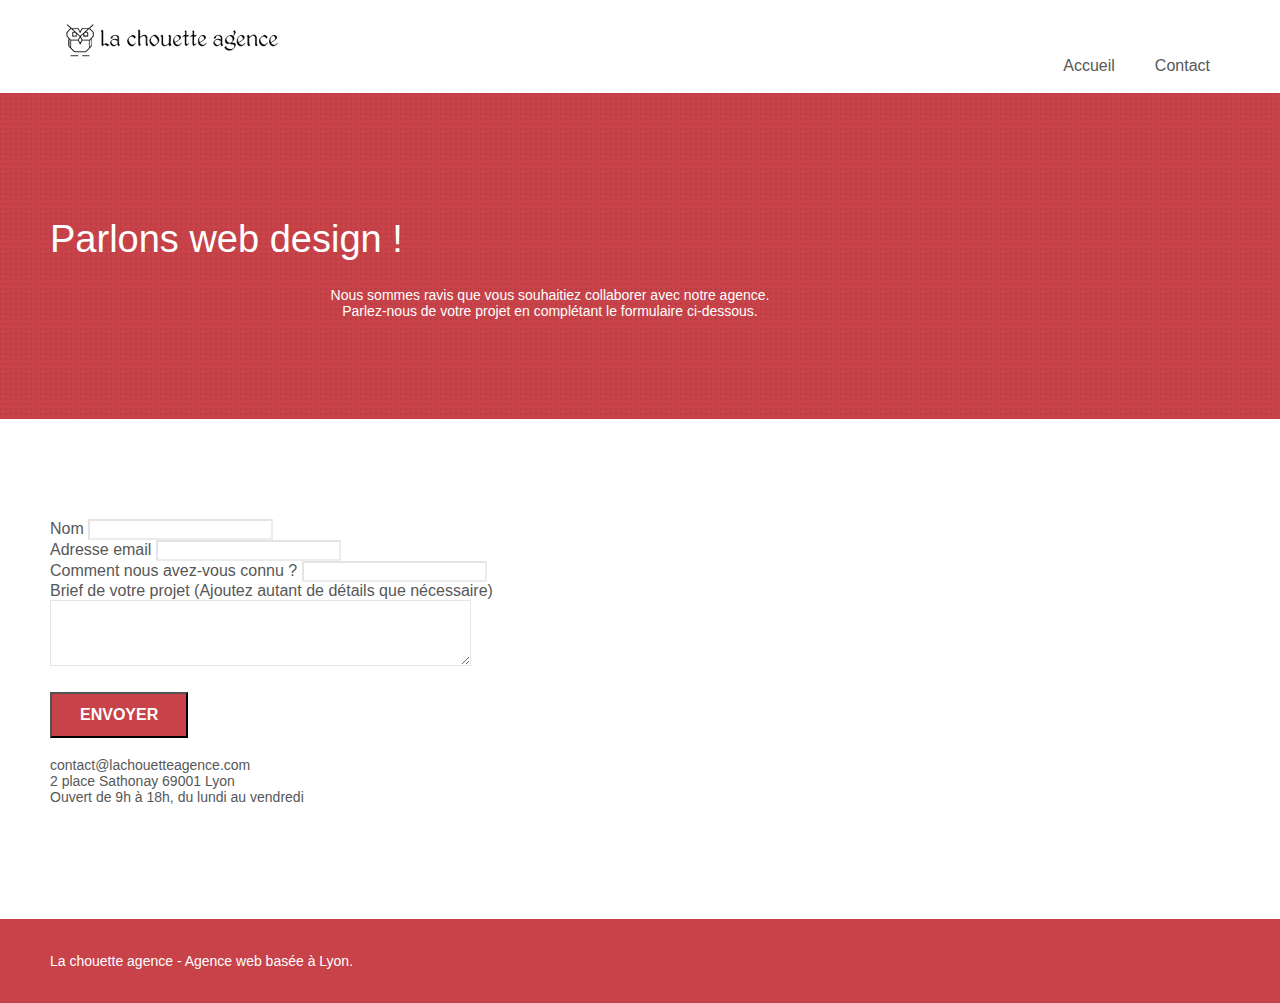
==== contact.html @ 04d6fb95 "MOD5: Travail sur la navigation" ====
<!doctype html>
<html lang="Default">
<head>
    <meta charset="utf-8">
    <meta name="keywords" content="">
    <meta name="description" content="">
    <meta name="viewport" content="width=device-width, initial-scale=1.0, viewport-fit=cover">
    <link rel="shortcut icon" type="image/png" href="favicon.jpg">
    
	<link rel="stylesheet" type="text/css" href="./css/bootstrap.min.css">
	<link rel="stylesheet" type="text/css" href="style.css">
	<link rel="stylesheet" type="text/css" href="./css/font-awesome.min.css">
	<link rel="stylesheet" type="text/css" href="./css/et-line.min.css">
	
    
	<script src="./js/jquery-2.1.0.min.js"></script>
	<script src="./js/bootstrap.min.js"></script>
	<script src="./js/blocs.min.js"></script>
	<script src="./js/jqBootstrapValidation.js"></script>
	<script src="./js/formHandler.js"></script>
    <title>Page2</title>

    
<!-- Analytics -->
 
<!-- Analytics END -->
    
</head>
<body class="page-container">
<!-- Principal conteneur -->

	<!-- bloc-0 -->
	<header class="bloc bgc-white l-bloc " id="bloc-0">
		<div class="container bloc-sm">
			<nav class="navbar row">
				<div class="navbar-header">
					<a class="navbar-brand" href="index.html"><img src="img/la-chouette-agence.png" alt="atlanta web design logo" height="40" /></a>
					<!--<button id="nav-toggle" type="button" class="ui-navbar-toggle navbar-toggle" data-toggle="collapse" data-target=".navbar-1">
						<span class="sr-only">Toggle navigation</span><span class="icon-bar"></span><span class="icon-bar"></span><span class="icon-bar"></span>
					</button>-->
				</div>
				<div class="collapse navbar-collapse navbar-1 special-dropdown-nav">
					<ul class="site-navigation nav navbar-nav">
						<li class="spaceA">
							<a href="index.html">Accueil</a>
						</li>

						<li class="spaceB">
							<a href="contact.html">Contact</a>
						</li>
					</ul>
				</div>
			</nav>
		</div>
	</header>
	<!-- bloc-0 END -->

	<main>

		<!-- bloc-6 -->
		<div class="orange-dark-bg bloc bg-dots-bg bg-repeat bgc-atomic-tangerine d-bloc bloc-bg-texture texture-paper" id="bloc-6">
			<div class="container bloc-lg">
				<div class="row">
					<div class="col-sm-12">
						<h1 class="white-text text-center hero-bloc-text tc-white">
							Parlons web design !
						</h1>
						<p class="minFontSize white-text text-center mg-lg tc-white tight-width-whitespace">
							Nous sommes ravis que vous souhaitiez collaborer avec notre agence.<br>
							Parlez-nous de votre projet en complétant le formulaire ci-dessous.
						</p>
					</div>
				</div>
			</div>
		</div>
		<!-- bloc-6 END -->

		<!-- bloc-7 -->
		<div class="bloc bgc-white l-bloc" id="bloc-7">
			<div class="container bloc-lg">
				<div class="row">
					<div class="col-sm-6">
						<form id="form_1" novalidate success-msg="Your message has been sent." fail-msg="Sorry it seems that our mail server is not responding, Sorry for the inconvenience!">
							<div class="form-group">
								<label>
									Nom
								</label>
								<input id="name" class="form-control" required />
							</div>
							<div class="form-group">
								<label>
									Adresse email
								</label>
								<input id="email" class="form-control" type="email" required />
							</div>
							<div class="form-group">
								<label>
									Comment nous avez-vous connu ?
								</label>
								<input class="form-control" type="email" required id="input_504" />
							</div>
							<div class="form-group">
								<label>
									Brief de votre projet (Ajoutez autant de détails que nécessaire)<br>
								</label><textarea id="message" class="form-control" rows="4" cols="50" required></textarea>
							</div> 
							<button class="orange-dark-bg bloc-button btn btn-lg btn-block cta-hero btn-atomic-tangerine" type="submit">
								Envoyer
							</button>
						</form>
					</div>
					<div class="col-sm-6">
						<p class="minFontSizeBis">
							contact@lachouetteagence.com<br>2 place Sathonay 69001 Lyon<br>Ouvert de 9h à 18h, du lundi au vendredi<br>
						</p>
					</div>
				</div>
			</div>
		</div>
		<!-- bloc-7 END -->

		<!-- ScrollToTop Button -->
		<a class="bloc-button btn btn-d scrollToTop" onclick="scrollToTarget('1')"><span class="fa fa-chevron-up"></span></a>
		<!-- ScrollToTop Button END-->

	</main>

	<!-- Footer - bloc-8 -->
	<footer class="orange-dark-bg bloc bgc-atomic-tangerine d-bloc" id="bloc-8">
		<div class="container bloc-sm">
			<div class="row">
				<div class="col-sm-12">
					<p class="minFontSizeBis text-center white">
						La chouette agence - Agence web basée à Lyon.<br>
					</p>
					<div class="row row-no-gutters social">
						<div class="col-sm-3">
							<div class="text-center">
								<a class="social" href="index.html"><span class="fa fa-twitter icon-md"></span></a>
							</div>
						</div>
						<div class="col-sm-3">
							<div class="text-center">
								<a class="social" href="index.html"><span class="fa fa-facebook icon-md"></span></a>
							</div>
						</div>
						<div class="col-sm-3">
							<div class="text-center">
								<a class="social" href="index.html"><span class="fa fa-dribbble icon-md"></span></a>
							</div>
						</div>
						<div class="col-sm-3">
							<div class="text-center">
								<a class="social" href="index.html"><span class="fa fa-instagram icon-md"></span></a>
							</div>
						</div>
					</div>
				</div>
			</div>
		</div>
	</footer>
	<!-- Footer - bloc-8 END -->

</body>
<!-- Principal conteneur END -->

</html>
---- style.css ----
body {
    margin: 0;
    padding: 0;
    background: #FFF;
    overflow-x: hidden;
    -webkit-font-smoothing: antialiased;
    -moz-osx-font-smoothing: grayscale;
}

a,
button {
    transition: all .3s ease-in-out;
    outline: none!important;
}

a:hover {
    text-decoration: none;
    cursor: pointer;
}

#page-loading-blocs-notifaction {
    position: fixed;
    top: 0;
    bottom: 0;
    width: 100%;
    z-index: 100000;
    background: #FFFFFF url("img/pageload-spinner.gif") no-repeat center center;
}

.bloc {
    width: 100%;
    clear: both;
    background: 50% 50% no-repeat;
    padding: 0 50px;
    -webkit-background-size: cover;
    -moz-background-size: cover;
    -o-background-size: cover;
    background-size: cover;
    position: relative;
}

.bloc .container {
    padding-left: 0;
    padding-right: 0;
}

.bloc-lg {
    padding: 100px 50px;
}

.bloc-md {
    padding: 50px;
}

.bloc-sm {
    padding: 20px 50px;
}

.bg-center,
.bg-l-edge,
.bg-r-edge,
.bg-t-edge,
.bg-b-edge,
.bg-tl-edge,
.bg-bl-edge,
.bg-tr-edge,
.bg-br-edge,
.bg-repeat {
    -webkit-background-size: auto!important;
    -moz-background-size: auto!important;
    -o-background-size: auto!important;
    background-size: auto!important;
}

.bg-repeat {
    background: repeat;
}

.bg-t-edge {
    background: top no-repeat;
}

.bloc-bg-texture::before {
    content: "";
    background-size: 2px 2px;
    position: absolute;
    top: 0;
    bottom: 0;
    left: 0;
    right: 0;
}

.texture-paper::before {
    /*background: url("img/texture-paper.png");*/
    background-size: 280px 280px;
}

.b-parallax {
    background-attachment: fixed;
}

.d-bloc {
    color: rgba(255, 255, 255, .7);
}

.d-bloc button:hover {
    color: rgba(255, 255, 255, .9);
}

.d-bloc .icon-round,
.d-bloc .icon-square,
.d-bloc .icon-rounded,
.d-bloc .icon-semi-rounded-a,
.d-bloc .icon-semi-rounded-b {
    border-color: rgba(255, 255, 255, .9);
}

.d-bloc .divider-h span {
    border-color: rgba(255, 255, 255, .2);
}

.d-bloc .a-btn,
.d-bloc .navbar a,
.d-bloc .navbar-brand,
.d-bloc a .icon-sm,
.d-bloc a .icon-md,
.d-bloc a .icon-lg,
.d-bloc a .icon-xl,
.d-bloc h1 a,
.d-bloc h2 a,
.d-bloc h3 a,
.d-bloc h4 a,
.d-bloc h5 a,
.d-bloc h6 a,
.d-bloc p a {
    color: rgba(255, 255, 255, 1);
}

.d-bloc .a-btn:hover,
.d-bloc .navbar a:hover,
.d-bloc .navbar-brand:hover,
.d-bloc a:hover .icon-sm,
.d-bloc a:hover .icon-md,
.d-bloc a:hover .icon-lg,
.d-bloc a:hover .icon-xl,
.d-bloc h1 a:hover,
.d-bloc h2 a:hover,
.d-bloc h3 a:hover,
.d-bloc h4 a:hover,
.d-bloc h5 a:hover,
.d-bloc h6 a:hover,
.d-bloc p a:hover {
    color: rgba(255, 255, 255, 0.6);
}

.d-bloc .navbar-toggle .icon-bar {
    background: rgba(255, 255, 255, 1);
}

.d-bloc .btn-wire,
.d-bloc .btn-wire:hover {
    color: rgba(255, 255, 255, 1);
    border-color: rgba(255, 255, 255, 1);
}

.d-bloc .panel {
    color: rgba(0, 0, 0, .5);
}

.d-bloc .panel button:hover {
    color: rgba(0, 0, 0, .7);
}

.d-bloc .panel icon {
    border-color: rgba(0, 0, 0, .7);
}

.d-bloc .panel .divider-h span {
    border-color: rgba(0, 0, 0, .1);
}

.d-bloc .panel .a-btn {
    color: rgba(0, 0, 0, .6);
}

.d-bloc .panel .a-btn:hover {
    color: rgba(0, 0, 0, 1);
}

.d-bloc .panel .btn-wire,
.d-bloc .panel .btn-wire:hover {
    color: rgba(0, 0, 0, .7);
    border-color: rgba(0, 0, 0, .3);
}

.d-bloc .panel,
.l-bloc {
    color: rgba(0, 0, 0, .5);
}

.d-bloc .panel button:hover,
.l-bloc button:hover {
    color: rgba(0, 0, 0, .7);
}

.l-bloc .icon-round,
.l-bloc .icon-square,
.l-bloc .icon-rounded,
.l-bloc .icon-semi-rounded-a,
.l-bloc .icon-semi-rounded-b {
    border-color: rgba(0, 0, 0, .7);
}

.d-bloc .panel .divider-h span,
.l-bloc .divider-h span {
    border-color: rgba(0, 0, 0, .1);
}

.d-bloc .panel .a-btn,
.l-bloc .a-btn,
.l-bloc .navbar a,
.l-bloc .navbar-brand,
.l-bloc a .icon-sm,
.l-bloc a .icon-md,
.l-bloc a .icon-lg,
.l-bloc a .icon-xl,
.l-bloc h1 a,
.l-bloc h2 a,
.l-bloc h3 a,
.l-bloc h4 a,
.l-bloc h5 a,
.l-bloc h6 a,
.l-bloc p a {
    color: rgba(0, 0, 0, .6);
}

.d-bloc .panel .a-btn:hover,
.l-bloc .a-btn:hover,
.l-bloc .navbar a:hover,
.l-bloc .navbar-brand:hover,
.l-bloc a:hover .icon-sm,
.l-bloc a:hover .icon-md,
.l-bloc a:hover .icon-lg,
.l-bloc a:hover .icon-xl,
.l-bloc h1 a:hover,
.l-bloc h2 a:hover,
.l-bloc h3 a:hover,
.l-bloc h4 a:hover,
.l-bloc h5 a:hover,
.l-bloc h6 a:hover,
.l-bloc p a:hover {
    color: rgba(0, 0, 0, 1);
}

.l-bloc .navbar-toggle .icon-bar {
    color: rgba(0, 0, 0, .6);
}

.d-bloc .panel .btn-wire,
.d-bloc .panel .btn-wire:hover,
.l-bloc .btn-wire,
.l-bloc .btn-wire:hover {
    color: rgba(0, 0, 0, .7);
    border-color: rgba(0, 0, 0, .3);
}

.voffset {
    margin-top: 30px;
}

.voffset-lg {
    margin-top: 80px;
}

.row-no-gutters {
    margin-right: 0;
    margin-left: 0;
}

.row.row-no-gutters > [class^="col-"],
.row.row-no-gutters > [class*=" col-"] {
    padding-right: 0;
    padding-left: 0;
}

#bloc-1-hero h1 {
    font-size: 32px;
}

.navbar {
    margin-bottom: 0;
    z-index: 1;
}

.navbar-brand {
    height: auto;
    padding: 3px 15px;
    font-size: 25px;
    font-weight: normal;
    font-weight: 600;
    line-height: 44px;
}

.navbar-brand img {
    max-height: 200px;
    margin: 0 5px 0 0;
    display: inline;
}

.navbar-brand img[src$=svg] {
    min-width: 100px;
}

.nav-center .navbar-brand img {
    margin: 0;
}

.navbar .nav {
    padding-top: 2px;
    /*margin-right: -16px;*/
    /*float: right;*/
    z-index: 1;
}

.nav > li {
    float: left;
    margin-top: 4px;
    font-size: 16px;
}

.navbar-nav .open .dropdown-menu > li > a {
    text-align: inherit;
}

.nav > li a:hover,
.nav > li a:focus {
    background: transparent;
}

.navbar-toggle {
    margin: 10px 10px 0 0;
    border: 0px;
}

.navbar-toggle:hover {
    background: transparent!important;
}

.navbar-toggle .icon-bar {
    background-color: rgba(0, 0, 0, .5);
    width: 26px;
}

.nav-invert .navbar .nav {
    float: left;
}

.nav-invert .navbar-header,
.nav-invert .navbar-brand {
    /*float: right;*/
    position: relative;
    z-index: 2;
}

@media (min-width: 768px) {
    .site-navigation {
        position: absolute;
        top: 50%;
        right: 20px;
        transform: translate(0, -50%);
        -webkit-transform: translateY(-50%);
    }
    .nav > li .dropdown-menu a,
    .nav > li .dropdown-menu a:hover {
        color: #484848;
    }
    .nav-invert .site-navigation {
        left: 0;
        right: 0;
    }
    .nav-center {
        text-align: center;
    }
    .nav-center .navbar-header {
        width: auto;
    }
    .nav-center .navbar-header,
    .nav-center .navbar-brand,
    .nav-center .nav > li {
        float: none;
        display: inline-block;
    }
    .nav-center .site-navigation {
        position: relative;
        width: 100%;
        right: 0;
        margin-right: 0px;
        margin-top: 20px;
    }
    .nav-center.mini-nav .navbar-toggle {
        float: none;
        margin: 10px auto 0;
    }
}

.nav > li > .dropdown a {
    background: none!important;
    display: block;
    padding: 14px 15px;
}

nav .caret {
    margin: 0 5px;
}

.dropdown-menu .dropdown-menu {
    top: -8px;
    left: 100%;
}

.dropdown-menu .dropmenu-flow-right {
    top: 100%;
    left: 0;
    margin-left: -1px;
    border-top-left-radius: 0;
    border-top-right-radius: 0;
}

.dropdown-menu .dropdown span {
    border: 4px solid black;
    border-top-color: transparent;
    border-right-color: transparent;
    border-bottom-color: transparent;
    margin: 6px -5px 0 0!important;
    float: right;
}

.mg-md {
    margin-top: 10px;
    margin-bottom: 20px;
}

.mg-lg {
    margin-top: 10px;
    margin-bottom: 40px;
}

.btn {
    margin: 0 5px 5px 0;
}

.btn.pull-right {
    margin: 0 0 5px 5px;
}

.btn-d,
.btn-d:hover,
.btn-d:focus {
    color: #FFF;
    background: rgba(0, 0, 0, .3);
}

button {
    outline: none!important;
}

.btn-rd {
    border-radius: 40px;
}

.btn-clean {
    border: 1px solid rgba(0, 0, 0, .08);
    border-bottom-color: rgba(0, 0, 0, .1);
    text-shadow: 0 1px 0 rgba(0, 0, 1, .1);
    box-shadow: 0 1px 3px rgba(0, 0, 1, .25), inset 0 1px 0 0 rgba(255, 255, 255, .15);
}

.icon-md {
    font-size: 30px!important;
}

.icon-lg {
    font-size: 60px!important;
}

.sm-shadow {
    text-shadow: 0 1px 2px rgba(0, 0, 0, .3);
}

.panel-sq,
.panel-sq .panel-heading,
.panel-sq .panel-footer {
    border-radius: 0;
}

.panel-rd {
    border-radius: 30px;
}

.panel-rd .panel-heading {
    border-radius: 29px 29px 0 0;
}

.panel-rd .panel-footer {
    border-radius: 0 0 29px 29px;
}

.form-control {
    border-color: rgba(0, 0, 0, .1);
    box-shadow: none;
}

.scrollToTop {
    width: 40px;
    height: 40px;
    position: fixed;
    bottom: 20px;
    right: 20px;
    opacity: 0;
    z-index: 500;
    transition: all .3s ease-in-out;
}

.scrollToTop span {
    margin-top: 6px;
}

.showScrollTop {
    font-size: 14px;
    opacity: 1;
}

a[data-lightbox] {
    position: relative;
    display: block;
    text-align: center;
}

a[data-lightbox]:hover::before {
    content: "+";
    font-family: "HelveticaNeue-Light", "Helvetica Neue Light", "Helvetica Neue", Helvetica, Arial;
    font-size: 32px;
    width: 50px;
    height: 50px;
    margin-left: -25px;
    border-radius: 50%;
    background: rgba(0, 0, 0, .6);
    color: #FFF;
    font-weight: 100;
    z-index: 1;
    position: absolute;
    top: 50%;
    transform: translateY(-50%);
    -webkit-transform: translateY(-50%);
}

a[data-lightbox]:hover img {
    opacity: 0.6;
    -webkit-animation-fill-mode: none;
    animation-fill-mode: none;
}

#lightbox-modal {
    display: flex;
    align-items: center;
}

#lightbox-modal .modal-dialog {
    width: 90%;
    max-width: 900px;
    margin: 0 auto 0;
}

#lightbox-modal .modal-dialog img {
    max-height: 90vh;
    margin: 0 auto;
}

.lightbox-caption {
    padding: 20px;
    color: #FFF;
    background: rgba(0, 0, 0, .5);
    position: absolute;
    left: 15px;
    right: 15px;
    bottom: 5px;
}

.close-lightbox {
    color: #FFF;
    font-size: 30px;
    position: absolute;
    top: 20px;
    right: 20px;
    z-index: 20;
    background: rgba(0, 0, 0, .5);
    border: none;
    line-height: 30px;
    padding: 0 9px 5px;
    opacity: 0.3;
}

.close-lightbox:hover,
.next-lightbox:hover,
.prev-lightbox:hover {
    opacity: 1.0;
    color: #FFF;
}

.next-lightbox,
.prev-lightbox {
    font-size: 20px;
    color: rgba(255, 255, 255, .9);
    background: rgba(0, 0, 0, .5);
    transition: all .2s ease-in-out;
    position: absolute;
    top: 45%;
    z-index: 1;
    opacity: 0.4;
}

.next-lightbox {
    padding: 6px 8px 1px 13px;
    right: 25px;
}

.prev-lightbox {
    padding: 6px 13px 1px 10px;
    left: 25px;
}

.snapshot-lb .modal-body {
    padding-bottom: 45px;
}

.snapshot-lb .lightbox-caption {
    padding: 0;
    color: rgba(0, 0, 0, .5);
    background: none;
}

h1,
h2,
h3,
h4,
h5,
h6,
p,
label,
.btn,
a {
    font-family: "helvetica";
    font-weight: 400;
    color: #575757!important;
}

.container {
    max-width: 1000px;
}

.hero-bloc-text {
    font-size: 38px;
}

.hero-bloc-text-sub {
    font-size: 36px;
}

.statement-bloc-text {
    line-height: 26px;
    font-style: italic;
    font-size: 20px;
    text-align: center;
    font-weight: lighter;
    max-width: 520px;
    margin: auto auto auto auto;
}

p {
    font-size: 11px;
}

.tight-width-whitespace {
    max-width: 600px;
    margin: auto auto auto auto;
}

.h1 {
    font-size: 20px;
    font-family: "Open Sans";
}

.cta-hero {
    margin-top: 22px;
    color: #FFFFFF!important;
    text-transform: uppercase;
    padding: 12px 28px 12px 28px;
    font-size: 16px;
    font-weight: 700;
}

.social {
    max-width: 400px;
    margin: auto auto auto auto;
}

h2, .likeh2 {
    font-size: 22px;
    line-height: 1.4em;
}

h3, .likeh3 {
    font-size: 15px;
    text-transform: uppercase;
    font-weight: 700;
    color: #333333!important;
}

.med-width-whitespace {
    max-width: 800px;
    margin: auto auto auto auto;
    box-shadow: 0px 0px 0px #000000;
}

h1 {
    color: #333333!important;
}

h4 {
    color: #333333!important;
}

.icons {
    margin-bottom: 14px;
    margin-top: 24px;
}

.white {
    color: #FFFFFF!important;
}

.portfolio-thumb {
    margin-bottom: 24px;
}

.portfolio-row {
    margin-bottom: 44px;
    margin-top: 50px;
}

.avatar {
    box-shadow: 0px 4px 9px rgba(0, 0, 0, 0.3);
}

.black-background {
    background-color: rgba(165, 147, 99, 0.7);
    padding: 40px 40px 40px 40px;
}

.bold-link {
    font-weight: 900;
    text-decoration: underline!important;
}

.bgc-white {
    background-color: #FFFFFF;
}

.bgc-dark-slate-blue {
    background-color: #364577;
}

.bgc-atomic-tangerine {
    background-color: #F3976C;
}

.tc-white {
    color: #F3976C;
}

.btn-atomic-tangerine {
    background: #F3976C;
    color: #FFFFFF;
}

.btn-atomic-tangerine:hover {
    background: #c27956;
    color: #FFFFFF;
}

.ltc-white {
    color: #FFFFFF;
}

.ltc-white:hover {
    color: #cccccc;
}

.ltc-atomic-tangerine {
    color: #F3976C;
}

.ltc-atomic-tangerine:hover {
    color: #c27956;
}

.icon-dark-slate-blue {
    color: #364577;
    border-color: #364577;
}

.bg-dots-bg {
    background-image: url("img/dots-bg.png");
}

.bg-lines-h2-bg {
    background-image: url("img/lines-h2-bg.png");
}

.bg-banniere {
    background-image: url("img/la-chouette-agence-banniere.jpg");
}

.bg-presentation {
    background-image: url("img/image-de-presentation.jpg");
}

@media (max-width: 1024px) {
    .bloc {
        padding-left: 20px;
        padding-right: 20px;
    }
    .bloc.full-width-bloc,
    .bloc-tile-2.full-width-bloc .container,
    .bloc-tile-3.full-width-bloc .container,
    .bloc-tile-4.full-width-bloc .container {
        padding-left: 0;
        padding-right: 0;
    }
}

@media (max-width: 992px) and (min-width: 768px) {
    .navbar .nav {
        max-width: 80%
    }
    .nav-center.navbar .nav {
        max-width: 100%
    }
}

@media only screen and (min-device-width: 768px) and (max-device-width: 1024px) and (orientation: landscape) {
    .b-parallax {
        background-attachment: scroll;
    }
}

@media only screen and (min-device-width: 1024px) and (max-device-width: 1366px) and (-webkit-min-device-pixel-ratio: 1.5) {
    .b-parallax {
        background-attachment: scroll;
    }
}

@media (max-width: 991px) {
    .container {
        width: 100%;
    }
    .b-parallax {
        background-attachment: scroll;
    }
    .page-container,
    #hero-bloc {
        overflow-x: hidden;
        position: relative;
    }
    .bloc {
        padding-left: constant(safe-area-inset-left);
        padding-right: constant(safe-area-inset-right);
    }
    .bloc-group,
    .bloc-group .bloc {
        display: block;
        width: 100%;
    }
    .bloc-fill-screen .fill-bloc-top-edge,
    .bloc-fill-screen .fill-bloc-bottom-edge {
        padding: 0 20px;
        padding-left: constant(safe-area-inset-left);
        padding-right: constant(safe-area-inset-right);
    }
}

@media (max-width: 767px) {
    .page-container {
        overflow-x: hidden;
        position: relative;
    }
    h1,
    h2,
    h3,
    h4,
    h5,
    h6,
    p,
    #disqus_thread {
        padding-left: 10px!important;
        padding-right: 10px!important;
    }
    .b-parallax {
        background-attachment: scroll;
    }
    .navbar .nav {
        padding-top: 0;
        border-top: 1px solid rgba(0, 0, 0, .2);
        float: none!important;
    }
    .navbar.row {
        margin-left: 0;
        margin-right: 0;
    }
    .site-navigation {
        position: inherit;
        transform: none;
        -webkit-transform: none;
        -ms-transform: none;
    }
    .nav > li {
        margin-top: 0;
        border-bottom: 1px solid rgba(0, 0, 0, .1);
        background: rgba(0, 0, 0, .05);
        text-align: left;
        padding-left: 15px;
        width: 100%;
    }
    .nav > li:hover {
        background: rgba(0, 0, 0, .08);
    }
    .dropdown .dropdown a .caret {
        float: none;
        margin: 5px 0 0 10px!important;
        border: 4px solid black;
        border-bottom-color: transparent;
        border-right-color: transparent;
        border-left-color: transparent;
    }
    #hero-bloc .navbar .nav {
        background: rgba(0, 0, 0, .8);
    }
    #hero-bloc .navbar .nav a {
        color: rgba(255, 255, 255, .6);
    }
    .hero {
        padding: 50px 0;
    }
    .hero-nav {
        left: -1px;
        right: -1px;
    }
    .navbar-collapse {
        padding: 0;
        overflow-x: hidden;
        -webkit-box-shadow: none;
        box-shadow: none;
    }
    .navbar-brand img {
        max-height: 40px;
        width: auto;
    }
    .nav-invert .navbar-header {
        float: none;
        width: 100%;
    }
    .nav-invert .navbar-toggle {
        float: left;
        margin-left: 10px;
    }
    .bloc {
        padding-left: 0;
        padding-right: 0;
    }
    .bloc-xxl,
    .bloc-xl,
    .bloc-lg {
        padding: 40px 0;
    }
    .bloc-sm,
    .bloc-md {
        padding-left: 0;
        padding-right: 0;
    }
    .bloc-tile-2 .container,
    .bloc-tile-3 .container,
    .bloc-tile-4 .container,
    .bloc-fill-screen .fill-bloc-top-edge,
    .bloc-fill-screen .fill-bloc-bottom-edge {
        padding-left: 0;
        padding-right: 0;
    }
    .a-block {
        padding: 0 10px;
    }
    .btn-dwn {
        display: none;
    }
    .voffset {
        margin-top: 5px;
    }
    .voffset-md {
        margin-top: 20px;
    }
    .voffset-lg {
        margin-top: 30px;
    }
    form {
        padding: 5px;
    }
    .close-lightbox {
        display: inline-block;
    }
    .blocsapp-device-iphone5 {
        background-size: 216px 425px;
        padding-top: 60px;
        width: 216px;
        height: 425px;
    }
    .blocsapp-device-iphone5 img {
        width: 180px;
        height: 320px;
    }
}

@media (max-width: 400px) {
    .bloc {
        padding-left: 0;
        padding-right: 0;
    }
}

@media (max-width: 767px) {
    .bloc-mob-center-text {
        text-align: center;
    }
}

/* Changement de couleur 
NOTA : CSS ajouté en plus pour test si validé, à intégrer au bon endroit*/

.orange-dark-bg{
    background-color: #C74249;
}

.orange-dark-text{
    color: #C74249 !important;
}

.white-bg{
    background-color: #FEFFFE;
}

.white-text{
    color: #FEFFFE !important;
}

.black-text{
    color: #575757;
}

.rounded-title{
    border-radius: 20px;
    padding: 5px;
}

.marginBottom{
    margin-bottom: 40px;

}

.minFontSize{
    font-size: 14px;
    text-align: center;
}

.minFontSizeBis{
    font-size: 14px;
    text-align:start;
}

.spaceA{
    margin-right: 40px;
    list-style: none;
}

.spaceB{
    margin-right: 150px;
    list-style: none;
}

.spaceA a, .spaceB a{
    text-decoration: none;
    
}
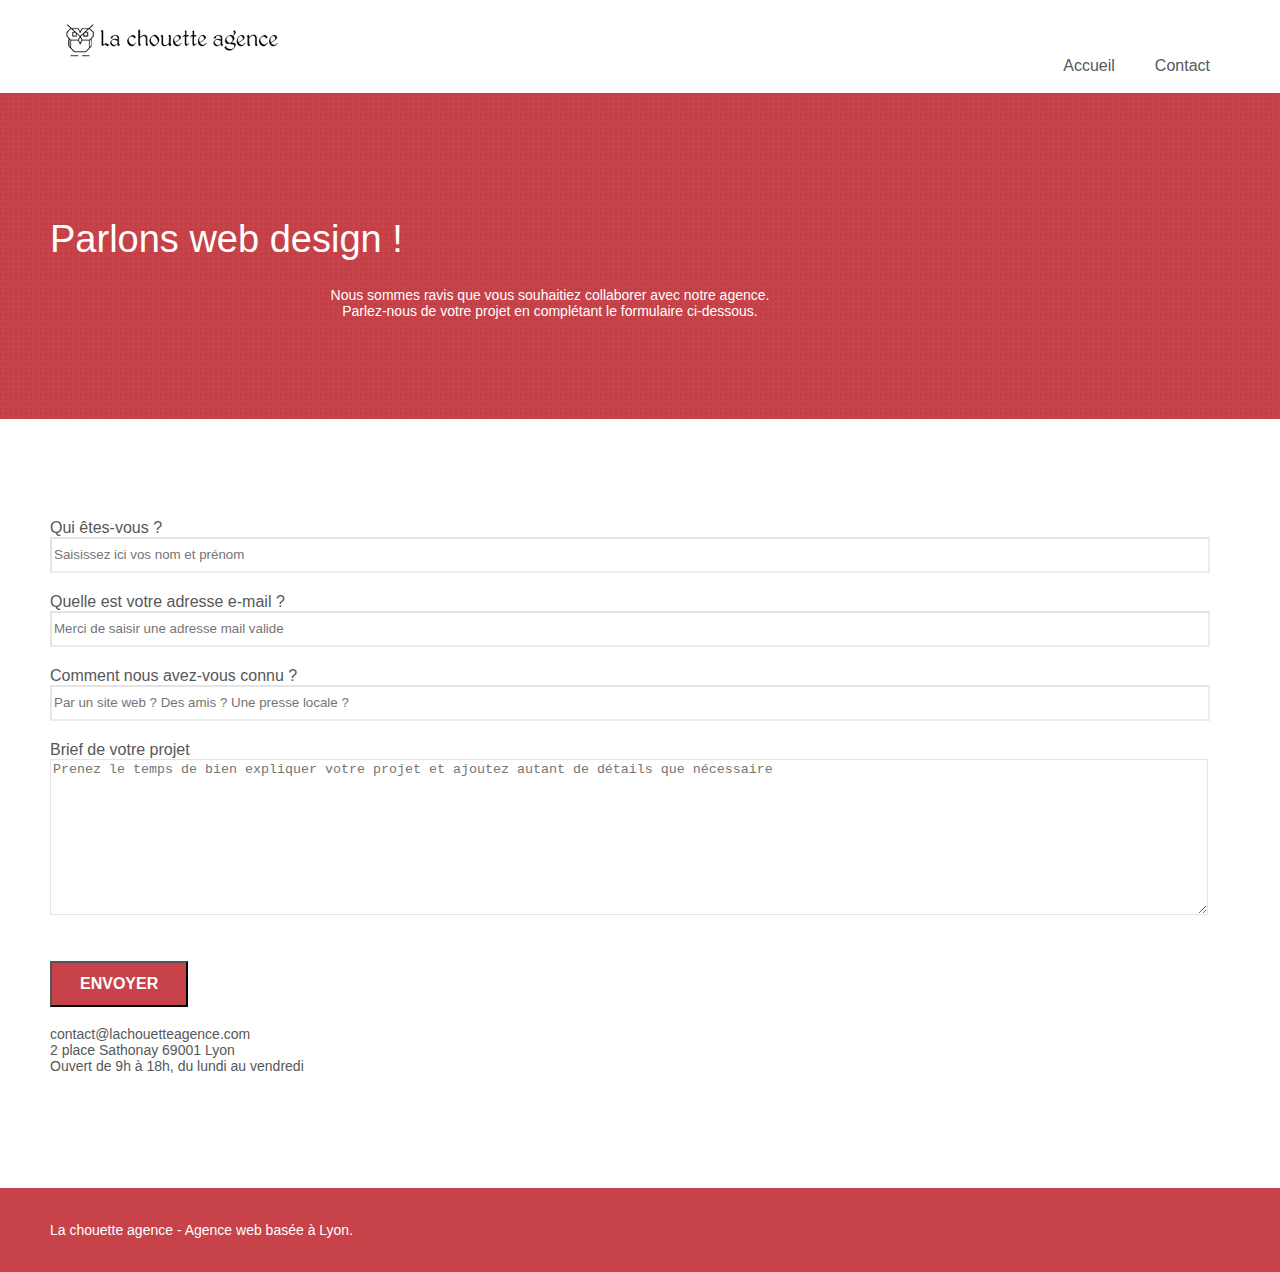
==== commit 841ecfdf: "MOD8 : Travail sur le formulaire" ====
--- a/contact.html
+++ b/contact.html
@@ -82,27 +82,26 @@
 					<div class="col-sm-6">
 						<form id="form_1" novalidate success-msg="Your message has been sent." fail-msg="Sorry it seems that our mail server is not responding, Sorry for the inconvenience!">
 							<div class="form-group">
-								<label>
-									Nom
+								<label for="name">
+									Qui êtes-vous ?
 								</label>
-								<input id="name" class="form-control" required />
+								<input id="name" class="form-control" placeholder="Saisissez ici vos nom et prénom" required />
 							</div>
 							<div class="form-group">
-								<label>
-									Adresse email
+								<label for="email">
+									Quelle est votre adresse e-mail ?
 								</label>
-								<input id="email" class="form-control" type="email" required />
+								<input id="email" class="form-control" type="email" placeholder="Merci de saisir une adresse mail valide" required />
 							</div>
 							<div class="form-group">
-								<label>
+								<label for="input_504">
 									Comment nous avez-vous connu ?
 								</label>
-								<input class="form-control" type="email" required id="input_504" />
+								<input class="form-control" type="email" required id="input_504" placeholder="Par un site web ? Des amis ? Une presse locale ?"/>
 							</div>
 							<div class="form-group">
-								<label>
-									Brief de votre projet (Ajoutez autant de détails que nécessaire)<br>
-								</label><textarea id="message" class="form-control" rows="4" cols="50" required></textarea>
+								<label for="message">Brief de votre projet</label>
+								<textarea id="message" class="form-control" rows="10" cols="50" placeholder="Prenez le temps de bien expliquer votre projet et ajoutez autant de détails que nécessaire" required></textarea>
 							</div> 
 							<button class="orange-dark-bg bloc-button btn btn-lg btn-block cta-hero btn-atomic-tangerine" type="submit">
 								Envoyer
--- a/style.css
+++ b/style.css
@@ -508,6 +508,9 @@
 .form-control {
     border-color: rgba(0, 0, 0, .1);
     box-shadow: none;
+    width: 90vw;
+    min-height: 30px;
+    margin-bottom: 20px;
 }
 
 .scrollToTop {
@@ -1097,4 +1100,22 @@
 .spaceA a, .spaceB a{
     text-decoration: none;
     
+}
+
+.textImageA{
+    font-size: 20px;
+    font-style: italic;
+    margin: 0 auto;
+    width: 550px;
+}
+
+.textImageB{
+    font-size: 14px;
+    margin: 0 auto;
+}
+
+.textImageC{
+    font-size: 22px;
+    margin: 0 auto;
+    width: 600px;
 }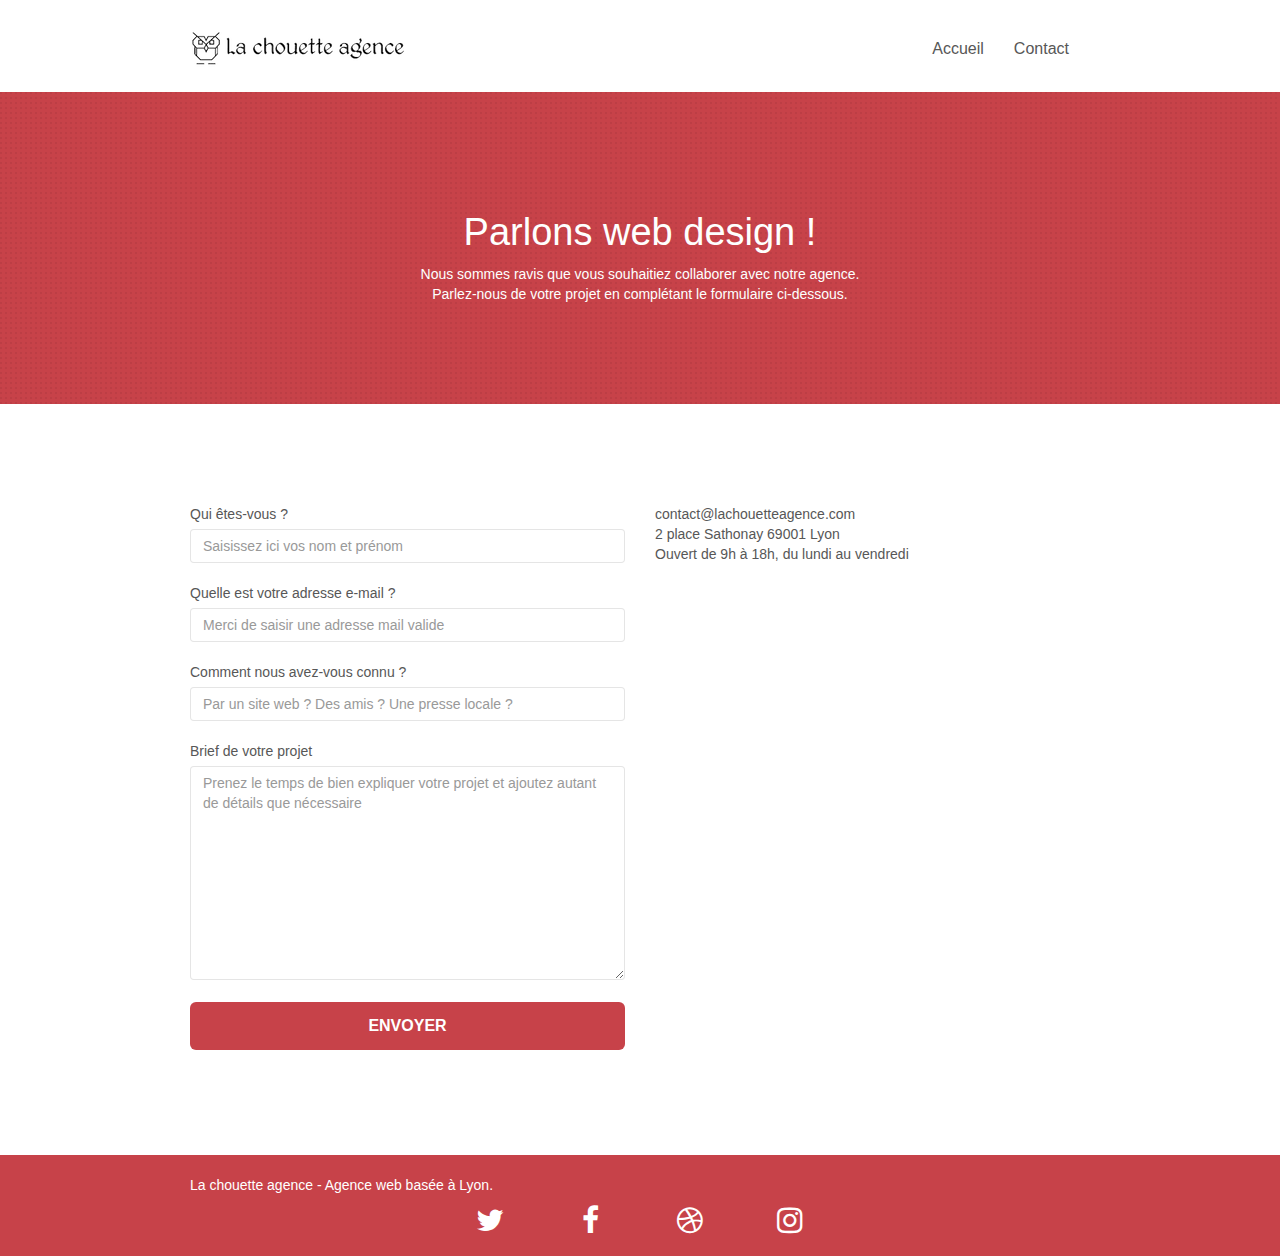
==== commit 2e571b2c: "MOD10 : Conformité HTML et CSS" ====
--- a/contact.html
+++ b/contact.html
@@ -1,16 +1,15 @@
 <!doctype html>
-<html lang="Default">
+<html lang="fr">
 <head>
     <meta charset="utf-8">
-    <meta name="keywords" content="">
-    <meta name="description" content="">
+	<meta name="description" content="Un projet de web design, prenez contact avec nous ! Nous sommes une entreprise de web design basée à Lyon, nous aisons les entreprises à devenir attractives et visible sur internet"/>
     <meta name="viewport" content="width=device-width, initial-scale=1.0, viewport-fit=cover">
     <link rel="shortcut icon" type="image/png" href="favicon.jpg">
     
-	<link rel="stylesheet" type="text/css" href="./css/bootstrap.min.css">
-	<link rel="stylesheet" type="text/css" href="style.css">
-	<link rel="stylesheet" type="text/css" href="./css/font-awesome.min.css">
-	<link rel="stylesheet" type="text/css" href="./css/et-line.min.css">
+	<link rel="stylesheet" type="text/css" href="./css/bootstrap.css" />
+	<link rel="stylesheet" type="text/css" href="style.css" />
+	<link rel="stylesheet" type="text/css" href="./css/font-awesome.css" />
+	<link rel="stylesheet" type="text/css" href="./css/et-line.css" />
 	
     
 	<script src="./js/jquery-2.1.0.min.js"></script>
@@ -18,7 +17,7 @@
 	<script src="./js/blocs.min.js"></script>
 	<script src="./js/jqBootstrapValidation.js"></script>
 	<script src="./js/formHandler.js"></script>
-    <title>Page2</title>
+    <title>Un projet ? Contactez la chouette agence!</title>
 
     
 <!-- Analytics -->
@@ -30,14 +29,11 @@
 <!-- Principal conteneur -->
 
 	<!-- bloc-0 -->
-	<header class="bloc bgc-white l-bloc " id="bloc-0">
+	<header class="bgc-white l-bloc " id="bloc-0">
 		<div class="container bloc-sm">
 			<nav class="navbar row">
 				<div class="navbar-header">
 					<a class="navbar-brand" href="index.html"><img src="img/la-chouette-agence.png" alt="atlanta web design logo" height="40" /></a>
-					<!--<button id="nav-toggle" type="button" class="ui-navbar-toggle navbar-toggle" data-toggle="collapse" data-target=".navbar-1">
-						<span class="sr-only">Toggle navigation</span><span class="icon-bar"></span><span class="icon-bar"></span><span class="icon-bar"></span>
-					</button>-->
 				</div>
 				<div class="collapse navbar-collapse navbar-1 special-dropdown-nav">
 					<ul class="site-navigation nav navbar-nav">
@@ -76,11 +72,11 @@
 		<!-- bloc-6 END -->
 
 		<!-- bloc-7 -->
-		<div class="bloc bgc-white l-bloc" id="bloc-7">
+		<div class="bgc-white l-bloc" id="bloc-7">
 			<div class="container bloc-lg">
 				<div class="row">
 					<div class="col-sm-6">
-						<form id="form_1" novalidate success-msg="Your message has been sent." fail-msg="Sorry it seems that our mail server is not responding, Sorry for the inconvenience!">
+						<form id="form_1" novalidate>
 							<div class="form-group">
 								<label for="name">
 									Qui êtes-vous ?
@@ -125,7 +121,7 @@
 	</main>
 
 	<!-- Footer - bloc-8 -->
-	<footer class="orange-dark-bg bloc bgc-atomic-tangerine d-bloc" id="bloc-8">
+	<footer class="orange-dark-bg bgc-atomic-tangerine d-bloc" id="bloc-8">
 		<div class="container bloc-sm">
 			<div class="row">
 				<div class="col-sm-12">
--- a/style.css
+++ b/style.css
@@ -501,6 +501,7 @@
     border-radius: 29px 29px 0 0;
 }
 
+
 .panel-rd .panel-footer {
     border-radius: 0 0 29px 29px;
 }
@@ -508,7 +509,7 @@
 .form-control {
     border-color: rgba(0, 0, 0, .1);
     box-shadow: none;
-    width: 90vw;
+   
     min-height: 30px;
     margin-bottom: 20px;
 }
@@ -851,13 +852,13 @@
     }
 }
 
-@media only screen and (min-device-width: 768px) and (max-device-width: 1024px) and (orientation: landscape) {
+@media only screen and (min-width: 768px) and (max-width: 1024px) and (orientation: landscape) {
     .b-parallax {
         background-attachment: scroll;
     }
 }
 
-@media only screen and (min-device-width: 1024px) and (max-device-width: 1366px) and (-webkit-min-device-pixel-ratio: 1.5) {
+@media only screen and (min-width: 1024px) and (max-width: 1366px) and (-webkit-min-device-pixel-ratio: 1.5) {
     .b-parallax {
         background-attachment: scroll;
     }
@@ -875,10 +876,7 @@
         overflow-x: hidden;
         position: relative;
     }
-    .bloc {
-        padding-left: constant(safe-area-inset-left);
-        padding-right: constant(safe-area-inset-right);
-    }
+    
     .bloc-group,
     .bloc-group .bloc {
         display: block;
@@ -887,8 +885,6 @@
     .bloc-fill-screen .fill-bloc-top-edge,
     .bloc-fill-screen .fill-bloc-bottom-edge {
         padding: 0 20px;
-        padding-left: constant(safe-area-inset-left);
-        padding-right: constant(safe-area-inset-right);
     }
 }
 
@@ -1088,12 +1084,12 @@
 }
 
 .spaceA{
-    margin-right: 40px;
+    
     list-style: none;
 }
 
 .spaceB{
-    margin-right: 150px;
+    
     list-style: none;
 }
 
@@ -1106,7 +1102,7 @@
     font-size: 20px;
     font-style: italic;
     margin: 0 auto;
-    width: 550px;
+    max-width: 550px;
 }
 
 .textImageB{
@@ -1117,5 +1113,5 @@
 .textImageC{
     font-size: 22px;
     margin: 0 auto;
-    width: 600px;
+    max-width: 600px;
 }--- a/css/et-line.css
+++ b/css/et-line.css
@@ -0,0 +1,518 @@
+@font-face {
+    font-family: et-line;
+    src: url(../fonts/et-line.eot);
+    src: url(../fonts/et-line.eot?#iefix) format('embedded-opentype'), url(../fonts/et-line.woff) format('woff'), url(../fonts/et-line.ttf) format('truetype'), url(../fonts/et-line.svg#et-line) format('svg');
+    font-weight: 400;
+    font-style: normal
+}
+
+.et-icon-adjustments,
+.et-icon-alarmclock,
+.et-icon-anchor,
+.et-icon-aperture,
+.et-icon-attachment,
+.et-icon-bargraph,
+.et-icon-basket,
+.et-icon-beaker,
+.et-icon-bike,
+.et-icon-book-open,
+.et-icon-briefcase,
+.et-icon-browser,
+.et-icon-calendar,
+.et-icon-camera,
+.et-icon-caution,
+.et-icon-chat,
+.et-icon-circle-compass,
+.et-icon-clipboard,
+.et-icon-clock,
+.et-icon-cloud,
+.et-icon-compass,
+.et-icon-desktop,
+.et-icon-dial,
+.et-icon-document,
+.et-icon-documents,
+.et-icon-download,
+.et-icon-dribbble,
+.et-icon-edit,
+.et-icon-envelope,
+.et-icon-expand,
+.et-icon-facebook,
+.et-icon-flag,
+.et-icon-focus,
+.et-icon-gears,
+.et-icon-genius,
+.et-icon-gift,
+.et-icon-global,
+.et-icon-globe,
+.et-icon-googleplus,
+.et-icon-grid,
+.et-icon-happy,
+.et-icon-hazardous,
+.et-icon-heart,
+.et-icon-hotairballoon,
+.et-icon-hourglass,
+.et-icon-key,
+.et-icon-laptop,
+.et-icon-layers,
+.et-icon-lifesaver,
+.et-icon-lightbulb,
+.et-icon-linegraph,
+.et-icon-linkedin,
+.et-icon-lock,
+.et-icon-magnifying-glass,
+.et-icon-map,
+.et-icon-map-pin,
+.et-icon-megaphone,
+.et-icon-mic,
+.et-icon-mobile,
+.et-icon-newspaper,
+.et-icon-notebook,
+.et-icon-paintbrush,
+.et-icon-paperclip,
+.et-icon-pencil,
+.et-icon-phone,
+.et-icon-picture,
+.et-icon-pictures,
+.et-icon-piechart,
+.et-icon-presentation,
+.et-icon-pricetags,
+.et-icon-printer,
+.et-icon-profile-female,
+.et-icon-profile-male,
+.et-icon-puzzle,
+.et-icon-quote,
+.et-icon-recycle,
+.et-icon-refresh,
+.et-icon-ribbon,
+.et-icon-rss,
+.et-icon-sad,
+.et-icon-scissors,
+.et-icon-scope,
+.et-icon-search,
+.et-icon-shield,
+.et-icon-speedometer,
+.et-icon-strategy,
+.et-icon-streetsign,
+.et-icon-tablet,
+.et-icon-target,
+.et-icon-telescope,
+.et-icon-toolbox,
+.et-icon-tools,
+.et-icon-tools-2,
+.et-icon-trophy,
+.et-icon-tumblr,
+.et-icon-twitter,
+.et-icon-upload,
+.et-icon-video,
+.et-icon-wallet,
+.et-icon-wine {
+    font-family: et-line;
+    font-style: normal;
+    font-weight: 400;
+    font-variant: normal;
+    text-transform: none;
+    line-height: 1;
+    -webkit-font-smoothing: antialiased;
+    -moz-osx-font-smoothing: grayscale;
+    display: inline-block
+}
+
+.et-icon-mobile:before {
+    content: "\e000"
+}
+
+.et-icon-laptop:before {
+    content: "\e001"
+}
+
+.et-icon-desktop:before {
+    content: "\e002"
+}
+
+.et-icon-tablet:before {
+    content: "\e003"
+}
+
+.et-icon-phone:before {
+    content: "\e004"
+}
+
+.et-icon-document:before {
+    content: "\e005"
+}
+
+.et-icon-documents:before {
+    content: "\e006"
+}
+
+.et-icon-search:before {
+    content: "\e007"
+}
+
+.et-icon-clipboard:before {
+    content: "\e008"
+}
+
+.et-icon-newspaper:before {
+    content: "\e009"
+}
+
+.et-icon-notebook:before {
+    content: "\e00a"
+}
+
+.et-icon-book-open:before {
+    content: "\e00b"
+}
+
+.et-icon-browser:before {
+    content: "\e00c"
+}
+
+.et-icon-calendar:before {
+    content: "\e00d"
+}
+
+.et-icon-presentation:before {
+    content: "\e00e"
+}
+
+.et-icon-picture:before {
+    content: "\e00f"
+}
+
+.et-icon-pictures:before {
+    content: "\e010"
+}
+
+.et-icon-video:before {
+    content: "\e011"
+}
+
+.et-icon-camera:before {
+    content: "\e012"
+}
+
+.et-icon-printer:before {
+    content: "\e013"
+}
+
+.et-icon-toolbox:before {
+    content: "\e014"
+}
+
+.et-icon-briefcase:before {
+    content: "\e015"
+}
+
+.et-icon-wallet:before {
+    content: "\e016"
+}
+
+.et-icon-gift:before {
+    content: "\e017"
+}
+
+.et-icon-bargraph:before {
+    content: "\e018"
+}
+
+.et-icon-grid:before {
+    content: "\e019"
+}
+
+.et-icon-expand:before {
+    content: "\e01a"
+}
+
+.et-icon-focus:before {
+    content: "\e01b"
+}
+
+.et-icon-edit:before {
+    content: "\e01c"
+}
+
+.et-icon-adjustments:before {
+    content: "\e01d"
+}
+
+.et-icon-ribbon:before {
+    content: "\e01e"
+}
+
+.et-icon-hourglass:before {
+    content: "\e01f"
+}
+
+.et-icon-lock:before {
+    content: "\e020"
+}
+
+.et-icon-megaphone:before {
+    content: "\e021"
+}
+
+.et-icon-shield:before {
+    content: "\e022"
+}
+
+.et-icon-trophy:before {
+    content: "\e023"
+}
+
+.et-icon-flag:before {
+    content: "\e024"
+}
+
+.et-icon-map:before {
+    content: "\e025"
+}
+
+.et-icon-puzzle:before {
+    content: "\e026"
+}
+
+.et-icon-basket:before {
+    content: "\e027"
+}
+
+.et-icon-envelope:before {
+    content: "\e028"
+}
+
+.et-icon-streetsign:before {
+    content: "\e029"
+}
+
+.et-icon-telescope:before {
+    content: "\e02a"
+}
+
+.et-icon-gears:before {
+    content: "\e02b"
+}
+
+.et-icon-key:before {
+    content: "\e02c"
+}
+
+.et-icon-paperclip:before {
+    content: "\e02d"
+}
+
+.et-icon-attachment:before {
+    content: "\e02e"
+}
+
+.et-icon-pricetags:before {
+    content: "\e02f"
+}
+
+.et-icon-lightbulb:before {
+    content: "\e030"
+}
+
+.et-icon-layers:before {
+    content: "\e031"
+}
+
+.et-icon-pencil:before {
+    content: "\e032"
+}
+
+.et-icon-tools:before {
+    content: "\e033"
+}
+
+.et-icon-tools-2:before {
+    content: "\e034"
+}
+
+.et-icon-scissors:before {
+    content: "\e035"
+}
+
+.et-icon-paintbrush:before {
+    content: "\e036"
+}
+
+.et-icon-magnifying-glass:before {
+    content: "\e037"
+}
+
+.et-icon-circle-compass:before {
+    content: "\e038"
+}
+
+.et-icon-linegraph:before {
+    content: "\e039"
+}
+
+.et-icon-mic:before {
+    content: "\e03a"
+}
+
+.et-icon-strategy:before {
+    content: "\e03b"
+}
+
+.et-icon-beaker:before {
+    content: "\e03c"
+}
+
+.et-icon-caution:before {
+    content: "\e03d"
+}
+
+.et-icon-recycle:before {
+    content: "\e03e"
+}
+
+.et-icon-anchor:before {
+    content: "\e03f"
+}
+
+.et-icon-profile-male:before {
+    content: "\e040"
+}
+
+.et-icon-profile-female:before {
+    content: "\e041"
+}
+
+.et-icon-bike:before {
+    content: "\e042"
+}
+
+.et-icon-wine:before {
+    content: "\e043"
+}
+
+.et-icon-hotairballoon:before {
+    content: "\e044"
+}
+
+.et-icon-globe:before {
+    content: "\e045"
+}
+
+.et-icon-genius:before {
+    content: "\e046"
+}
+
+.et-icon-map-pin:before {
+    content: "\e047"
+}
+
+.et-icon-dial:before {
+    content: "\e048"
+}
+
+.et-icon-chat:before {
+    content: "\e049"
+}
+
+.et-icon-heart:before {
+    content: "\e04a"
+}
+
+.et-icon-cloud:before {
+    content: "\e04b"
+}
+
+.et-icon-upload:before {
+    content: "\e04c"
+}
+
+.et-icon-download:before {
+    content: "\e04d"
+}
+
+.et-icon-target:before {
+    content: "\e04e"
+}
+
+.et-icon-hazardous:before {
+    content: "\e04f"
+}
+
+.et-icon-piechart:before {
+    content: "\e050"
+}
+
+.et-icon-speedometer:before {
+    content: "\e051"
+}
+
+.et-icon-global:before {
+    content: "\e052"
+}
+
+.et-icon-compass:before {
+    content: "\e053"
+}
+
+.et-icon-lifesaver:before {
+    content: "\e054"
+}
+
+.et-icon-clock:before {
+    content: "\e055"
+}
+
+.et-icon-aperture:before {
+    content: "\e056"
+}
+
+.et-icon-quote:before {
+    content: "\e057"
+}
+
+.et-icon-scope:before {
+    content: "\e058"
+}
+
+.et-icon-alarmclock:before {
+    content: "\e059"
+}
+
+.et-icon-refresh:before {
+    content: "\e05a"
+}
+
+.et-icon-happy:before {
+    content: "\e05b"
+}
+
+.et-icon-sad:before {
+    content: "\e05c"
+}
+
+.et-icon-facebook:before {
+    content: "\e05d"
+}
+
+.et-icon-twitter:before {
+    content: "\e05e"
+}
+
+.et-icon-googleplus:before {
+    content: "\e05f"
+}
+
+.et-icon-rss:before {
+    content: "\e060"
+}
+
+.et-icon-tumblr:before {
+    content: "\e061"
+}
+
+.et-icon-linkedin:before {
+    content: "\e062"
+}
+
+.et-icon-dribbble:before {
+    content: "\e063"
+}